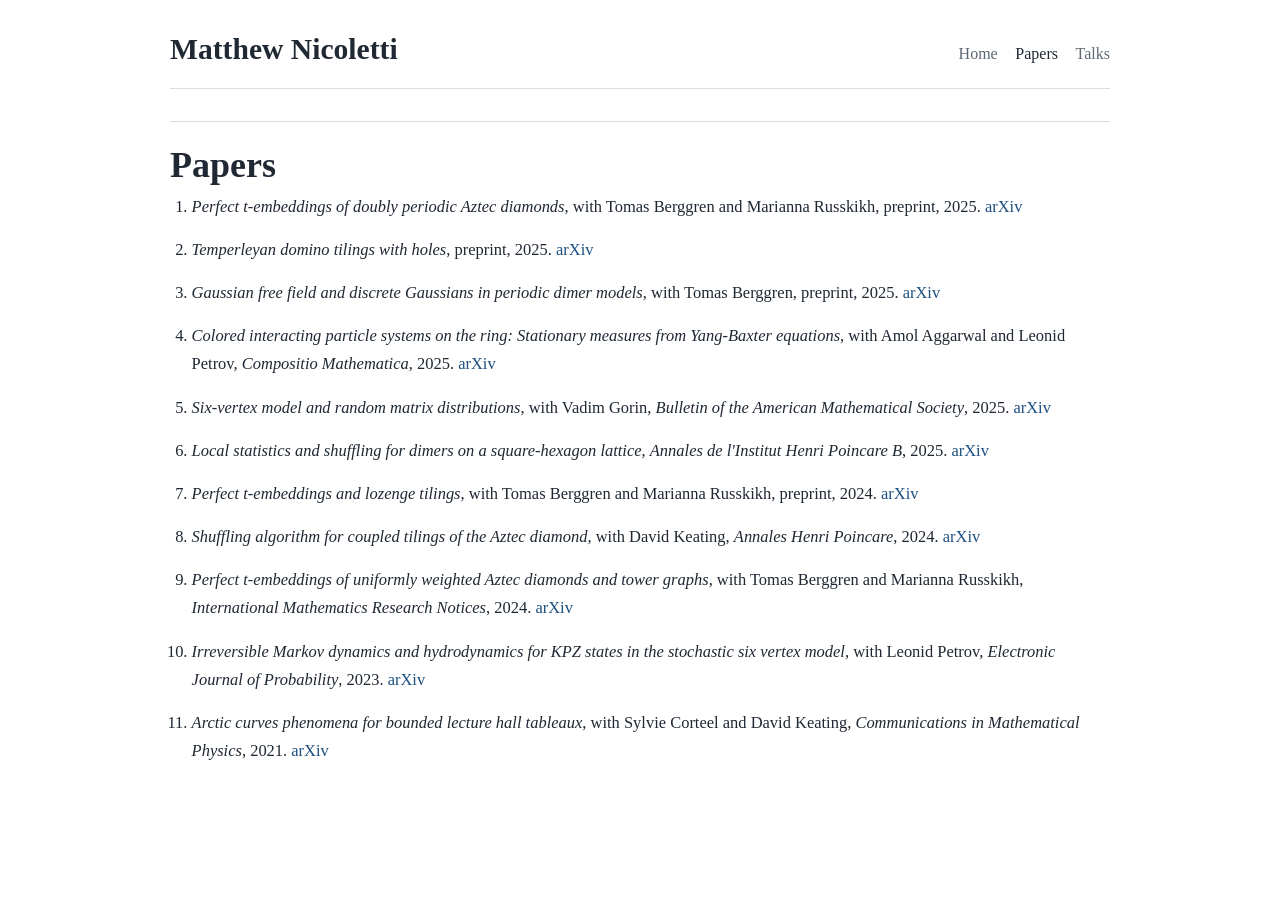
==== papers.html @ aaef5ec9 "first commit" ====
<!doctype html>
<html lang="en">
<head>
  <meta charset="utf-8">
  <meta name="viewport" content="width=device-width, initial-scale=1">
  <title>Papers | Matthew Nicoletti</title>
  <meta
    name="description"
    content="Papers and preprints by Matthew Nicoletti."
  >
  <link
    rel="icon"
    href="data:image/svg+xml,%3Csvg xmlns='http://www.w3.org/2000/svg' viewBox='0 0 64 64'%3E%3Crect width='64' height='64' rx='14' fill='%231f2833'/%3E%3Ctext x='50%25' y='53%25' dominant-baseline='middle' text-anchor='middle' font-family='Georgia, serif' font-size='28' fill='white'%3EMN%3C/text%3E%3C/svg%3E"
  >
  <link rel="stylesheet" href="styles.css">
</head>
<body>
  <main class="page">
    <header class="site-header">
      <div class="site-header-top">
        <a class="site-name" href="index.html">Matthew Nicoletti</a>
        <nav class="site-nav" aria-label="Main">
          <a href="index.html">Home</a>
          <a href="papers.html" aria-current="page">Papers</a>
          <a href="talks.html">Talks</a>
        </nav>
      </div>
    </header>

    <section class="content-section first-section">
      <h1 class="page-title page-title-small">Papers</h1>
      <ol class="publication-list">
        <li>
          <span class="item-title">Perfect t-embeddings of doubly periodic Aztec diamonds</span>,
          with Tomas Berggren and Marianna Russkikh, preprint, 2025.
          <a href="https://arxiv.org/abs/2508.04938" target="_blank" rel="noopener">arXiv</a>
        </li>
        <li>
          <span class="item-title">Temperleyan domino tilings with holes</span>,
          preprint, 2025.
          <a href="https://arxiv.org/abs/2503.12082" target="_blank" rel="noopener">arXiv</a>
        </li>
        <li>
          <span class="item-title">Gaussian free field and discrete Gaussians in periodic dimer models</span>,
          with Tomas Berggren, preprint, 2025.
          <a href="https://arxiv.org/abs/2502.07241" target="_blank" rel="noopener">arXiv</a>
        </li>
        <li>
          <span class="item-title">Colored interacting particle systems on the ring: Stationary measures from Yang-Baxter equations</span>,
          with Amol Aggarwal and Leonid Petrov, <span class="item-title">Compositio Mathematica</span>, 2025.
          <a href="https://arxiv.org/abs/2309.11865" target="_blank" rel="noopener">arXiv</a>
        </li>
        <li>
          <span class="item-title">Six-vertex model and random matrix distributions</span>,
          with Vadim Gorin, <span class="item-title">Bulletin of the American Mathematical Society</span>, 2025.
          <a href="https://arxiv.org/abs/2309.12495" target="_blank" rel="noopener">arXiv</a>
        </li>
        <li>
          <span class="item-title">Local statistics and shuffling for dimers on a square-hexagon lattice</span>,
          <span class="item-title">Annales de l'Institut Henri Poincare B</span>, 2025.
          <a href="https://arxiv.org/abs/2211.14682" target="_blank" rel="noopener">arXiv</a>
        </li>
        <li>
          <span class="item-title">Perfect t-embeddings and lozenge tilings</span>,
          with Tomas Berggren and Marianna Russkikh, preprint, 2024.
          <a href="https://arxiv.org/abs/2408.05441" target="_blank" rel="noopener">arXiv</a>
        </li>
        <li>
          <span class="item-title">Shuffling algorithm for coupled tilings of the Aztec diamond</span>,
          with David Keating, <span class="item-title">Annales Henri Poincare</span>, 2024.
          <a href="https://arxiv.org/abs/2303.09089" target="_blank" rel="noopener">arXiv</a>
        </li>
        <li>
          <span class="item-title">Perfect t-embeddings of uniformly weighted Aztec diamonds and tower graphs</span>,
          with Tomas Berggren and Marianna Russkikh, <span class="item-title">International Mathematics Research Notices</span>, 2024.
          <a href="https://arxiv.org/abs/2303.10045" target="_blank" rel="noopener">arXiv</a>
        </li>
        <li>
          <span class="item-title">Irreversible Markov dynamics and hydrodynamics for KPZ states in the stochastic six vertex model</span>,
          with Leonid Petrov, <span class="item-title">Electronic Journal of Probability</span>, 2023.
          <a href="https://arxiv.org/abs/2201.12497" target="_blank" rel="noopener">arXiv</a>
        </li>
        <li>
          <span class="item-title">Arctic curves phenomena for bounded lecture hall tableaux</span>,
          with Sylvie Corteel and David Keating, <span class="item-title">Communications in Mathematical Physics</span>, 2021.
          <a href="https://arxiv.org/abs/1905.02881" target="_blank" rel="noopener">arXiv</a>
        </li>
      </ol>
    </section>
  </main>
</body>
</html>
---- styles.css ----
:root {
  --bg: #ffffff;
  --ink: #1f2833;
  --muted: #5d6873;
  --line: #d8dde3;
  --link: #1c4f80;
  --max-width: 940px;
}

* {
  box-sizing: border-box;
}

body {
  margin: 0;
  background: var(--bg);
  color: var(--ink);
  font-family: Georgia, "Times New Roman", serif;
  line-height: 1.7;
}

a {
  color: var(--link);
  text-decoration: none;
}

a:hover,
a:focus-visible {
  text-decoration: underline;
  outline: none;
}

img {
  display: block;
  max-width: 100%;
}

p,
li {
  font-size: 1.03rem;
}

.page {
  width: min(var(--max-width), calc(100% - 2rem));
  margin: 0 auto;
  padding: 1.5rem 0 3rem;
}

.site-header {
  margin-bottom: 2rem;
}

.site-header-top {
  display: flex;
  align-items: baseline;
  justify-content: space-between;
  gap: 1rem;
  padding-bottom: 0.85rem;
  border-bottom: 1px solid var(--line);
}

.site-name {
  color: var(--ink);
  font-size: 1.85rem;
  font-weight: 700;
}

.site-name:hover,
.site-name:focus-visible {
  text-decoration: none;
}

.site-nav {
  display: flex;
  flex-wrap: wrap;
  gap: 1.1rem;
}

.site-nav a {
  color: var(--muted);
}

.site-nav a[aria-current="page"] {
  color: var(--ink);
}

.home-layout {
  display: grid;
  grid-template-columns: minmax(0, 1fr) 320px;
  gap: 2rem;
  align-items: start;
}

.page-title {
  margin: 0 0 0.45rem;
  font-size: clamp(2.6rem, 5vw, 3.8rem);
  line-height: 1.1;
}

.page-title-small {
  font-size: 2.25rem;
}

.position {
  margin: 0 0 0.35rem;
  font-size: 1.16rem;
}

.link-line {
  margin: 0 0 1rem;
  color: var(--muted);
  font-size: 0.98rem;
}

.portrait {
  border: 1px solid var(--line);
}

.content-section {
  margin-top: 2rem;
  padding-top: 1.5rem;
  border-top: 1px solid var(--line);
}

.first-section {
  margin-top: 0;
}

.content-section h2 {
  margin: 0 0 1rem;
  font-size: 1.75rem;
  line-height: 1.2;
}

.section-note {
  margin: 0 0 1.15rem;
  color: var(--muted);
}

.plain-list,
.talk-list,
.publication-list {
  margin: 0;
  padding-left: 1.35rem;
}

.selected-talk-list {
  margin: 0;
  padding-left: 1.35rem;
}

.plain-list {
  list-style: none;
  padding-left: 0;
}

.plain-list li {
  margin-bottom: 0.6rem;
}

.publication-list li,
.talk-list li {
  margin-bottom: 0.95rem;
}

.selected-talk-list li {
  margin-bottom: 1.15rem;
}

.item-title {
  font-style: italic;
}

.talk-detail,
.talk-resources {
  display: block;
}

.talk-resources {
  font-size: 0.98rem;
}

@media (max-width: 760px) {
  .page {
    width: min(var(--max-width), calc(100% - 1rem));
    padding-top: 1rem;
  }

  .site-header-top,
  .home-layout {
    grid-template-columns: 1fr;
    display: grid;
  }

  .site-nav {
    gap: 0.85rem;
  }

  .portrait-wrap {
    max-width: 420px;
  }
}
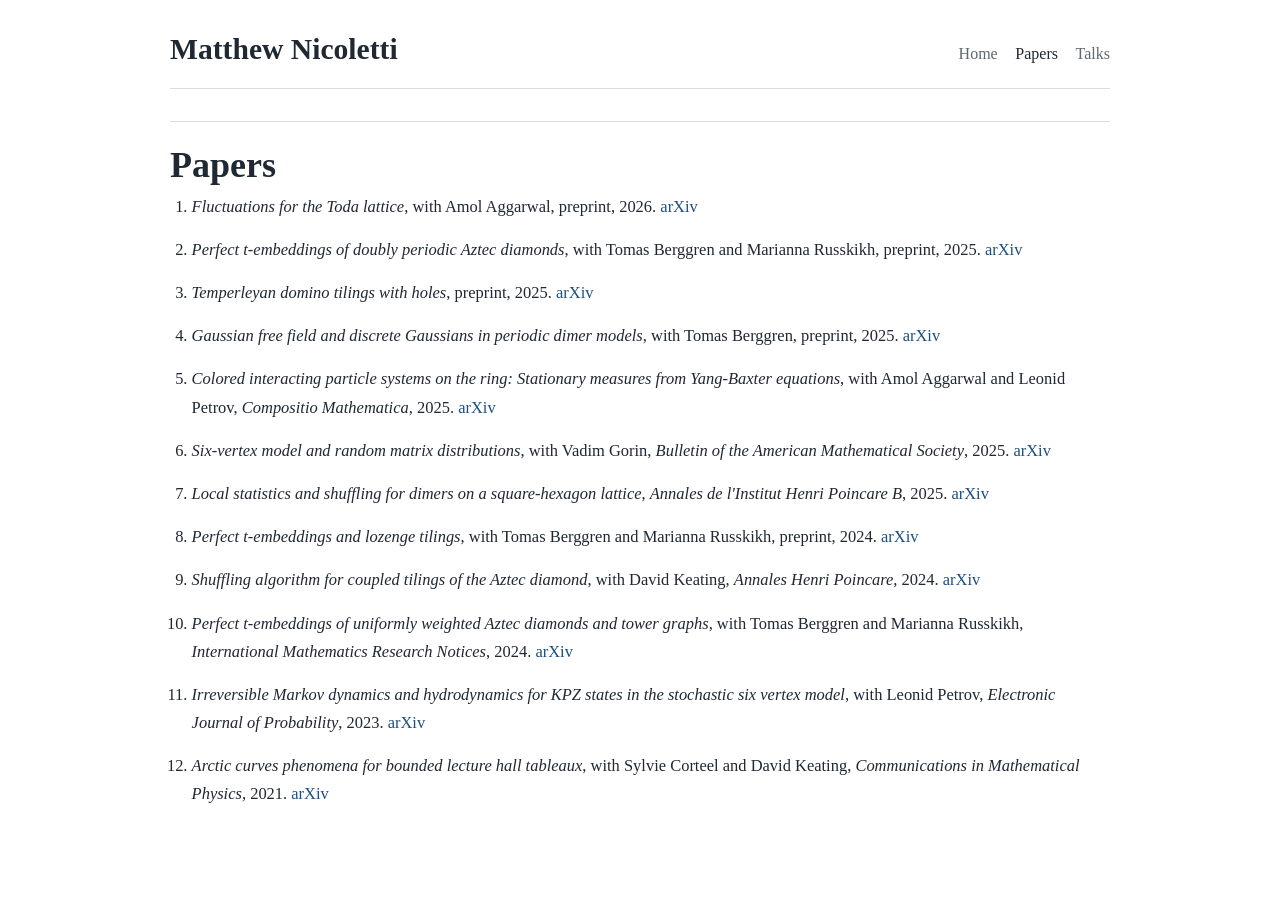
==== commit d3f78199: "Add Toda lattice preprint" ====
--- a/papers.html
+++ b/papers.html
@@ -30,6 +30,11 @@
     <section class="content-section first-section">
       <h1 class="page-title page-title-small">Papers</h1>
       <ol class="publication-list">
+        <li>
+          <span class="item-title">Fluctuations for the Toda lattice</span>,
+          with Amol Aggarwal, preprint, 2026.
+          <a href="https://arxiv.org/abs/2604.14346" target="_blank" rel="noopener">arXiv</a>
+        </li>
         <li>
           <span class="item-title">Perfect t-embeddings of doubly periodic Aztec diamonds</span>,
           with Tomas Berggren and Marianna Russkikh, preprint, 2025.
